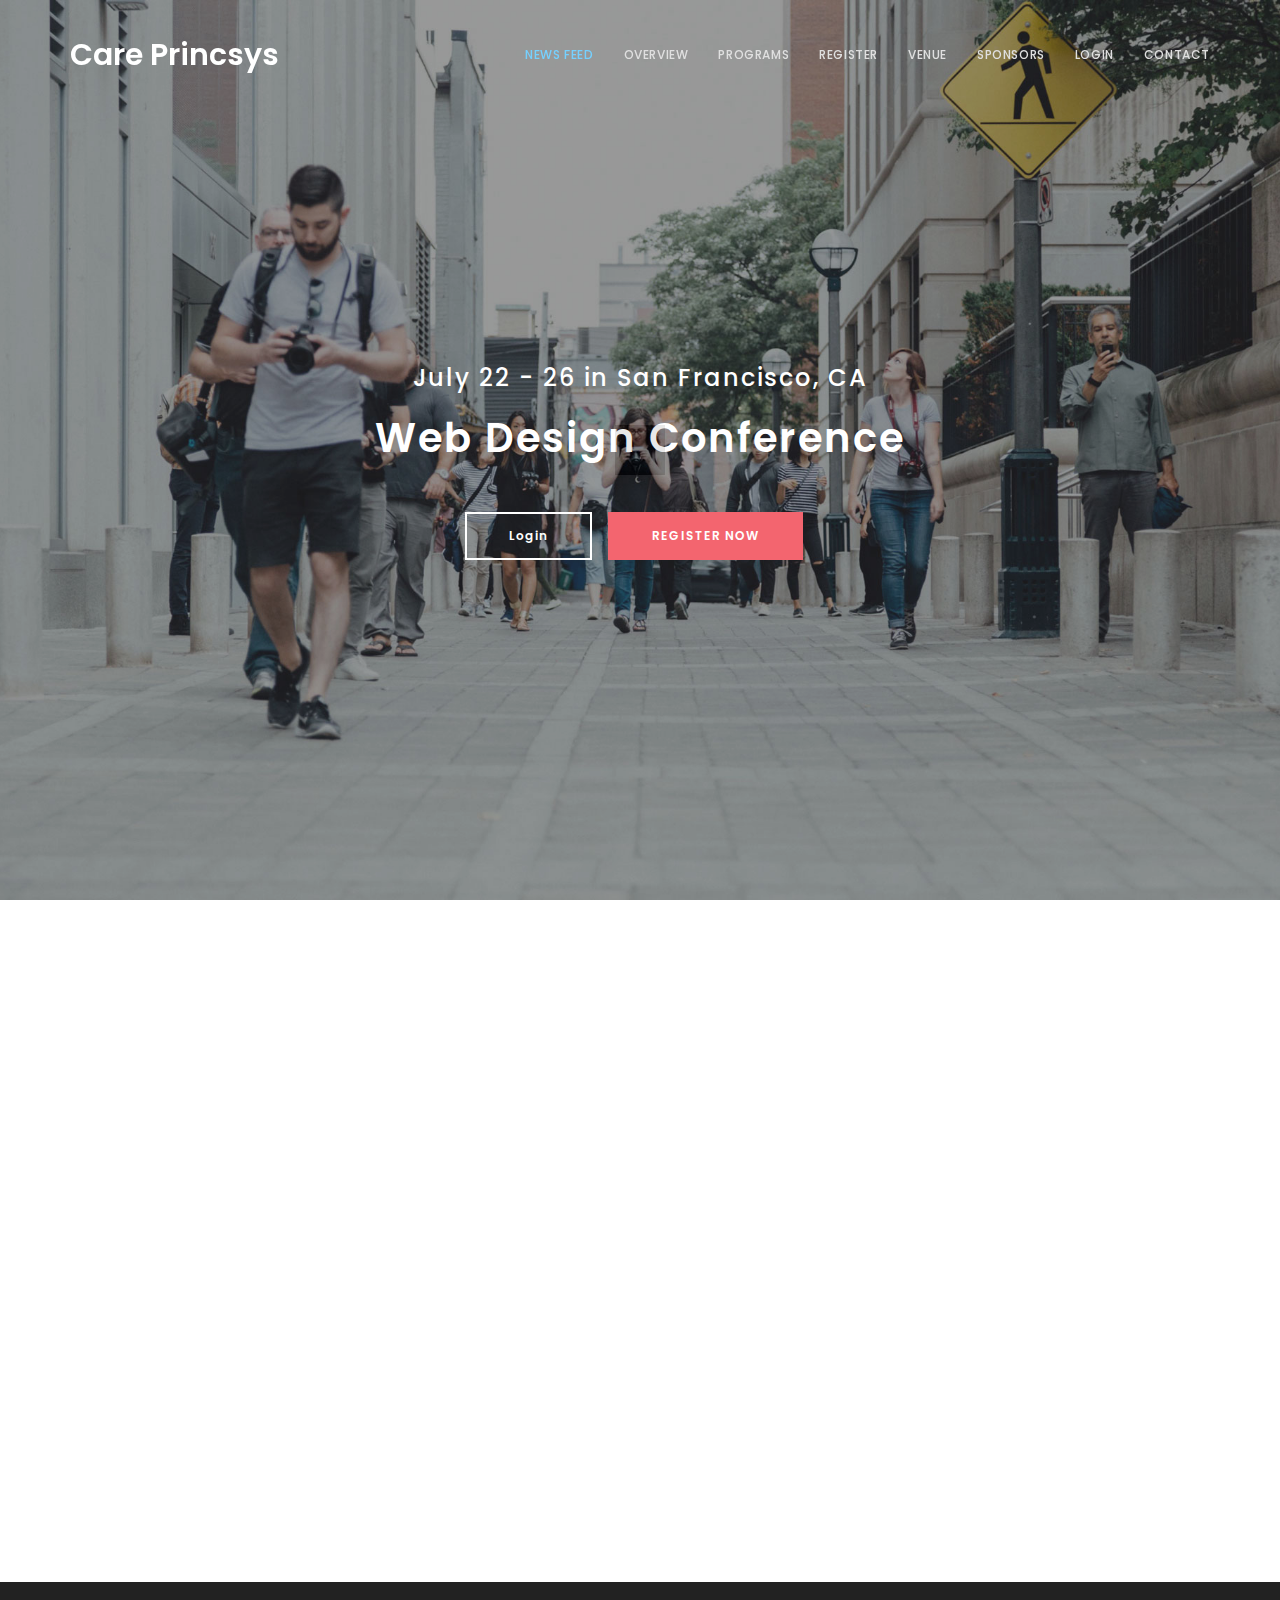
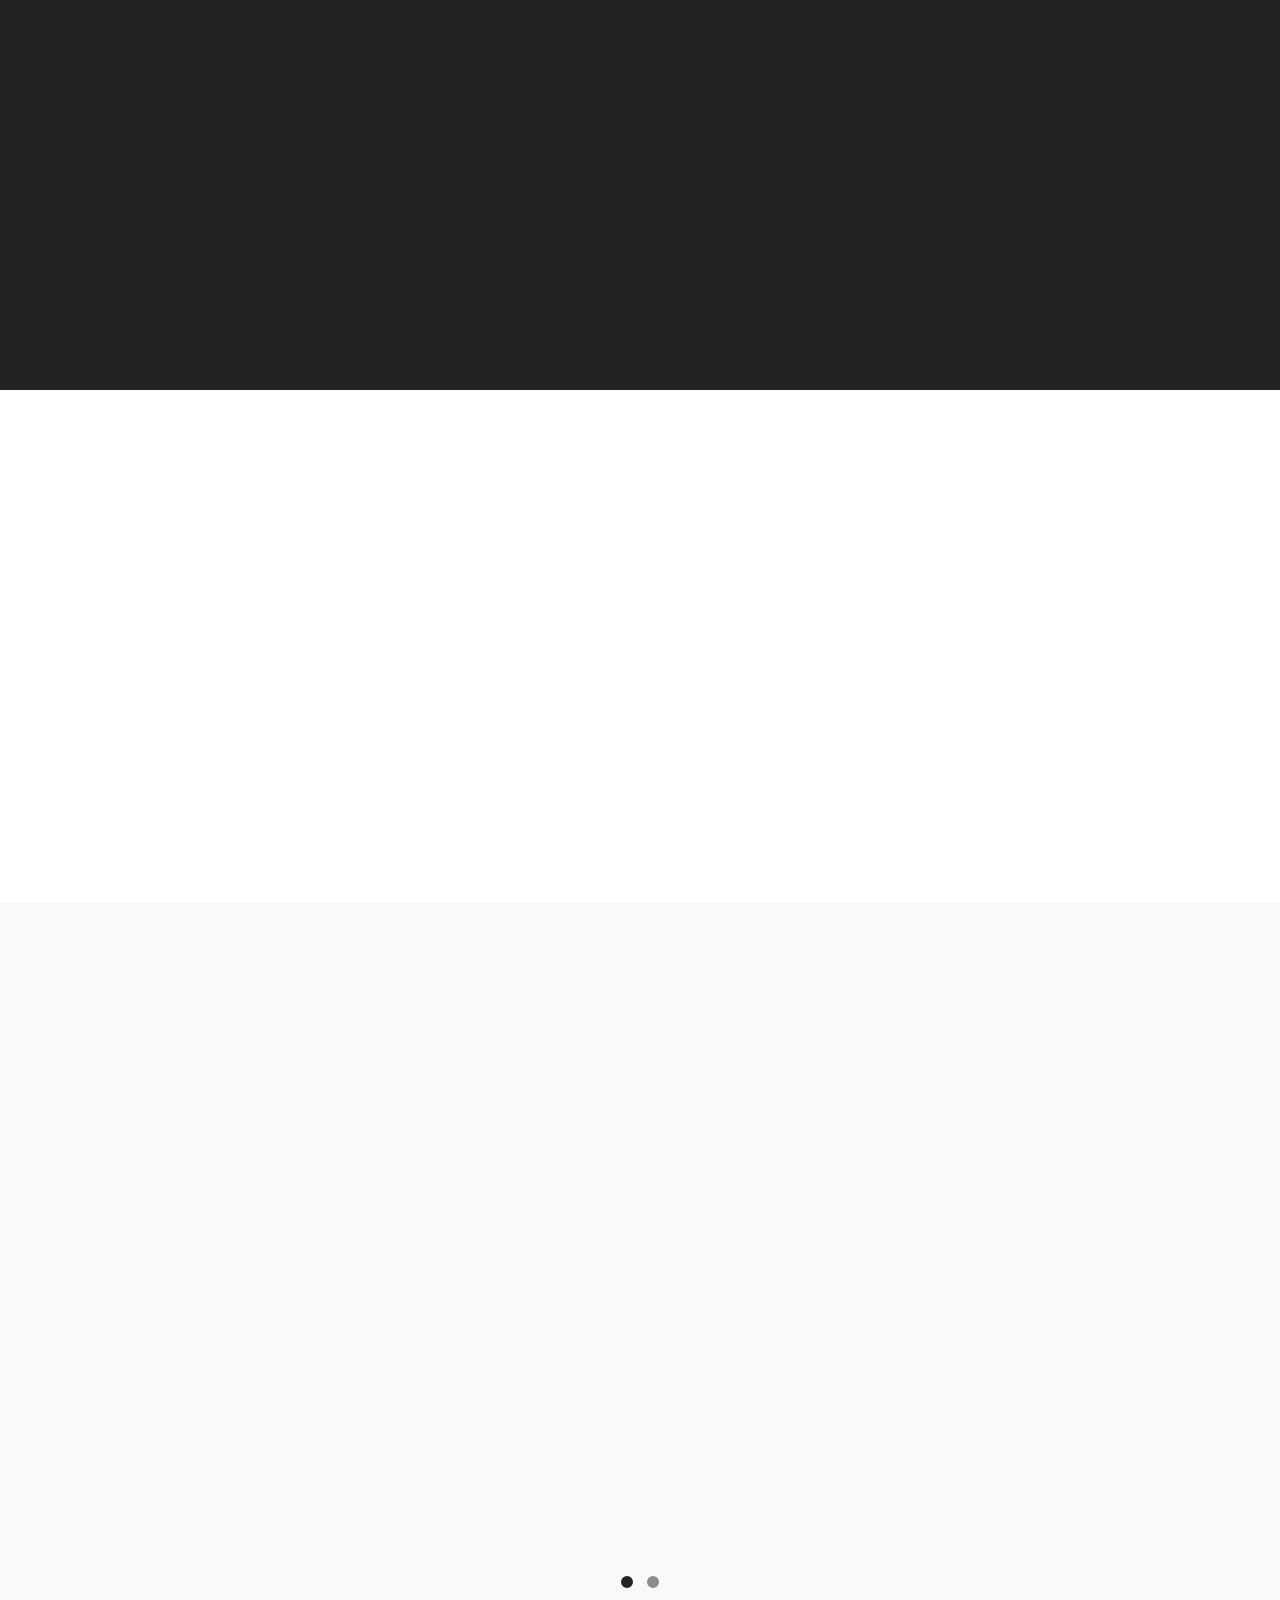
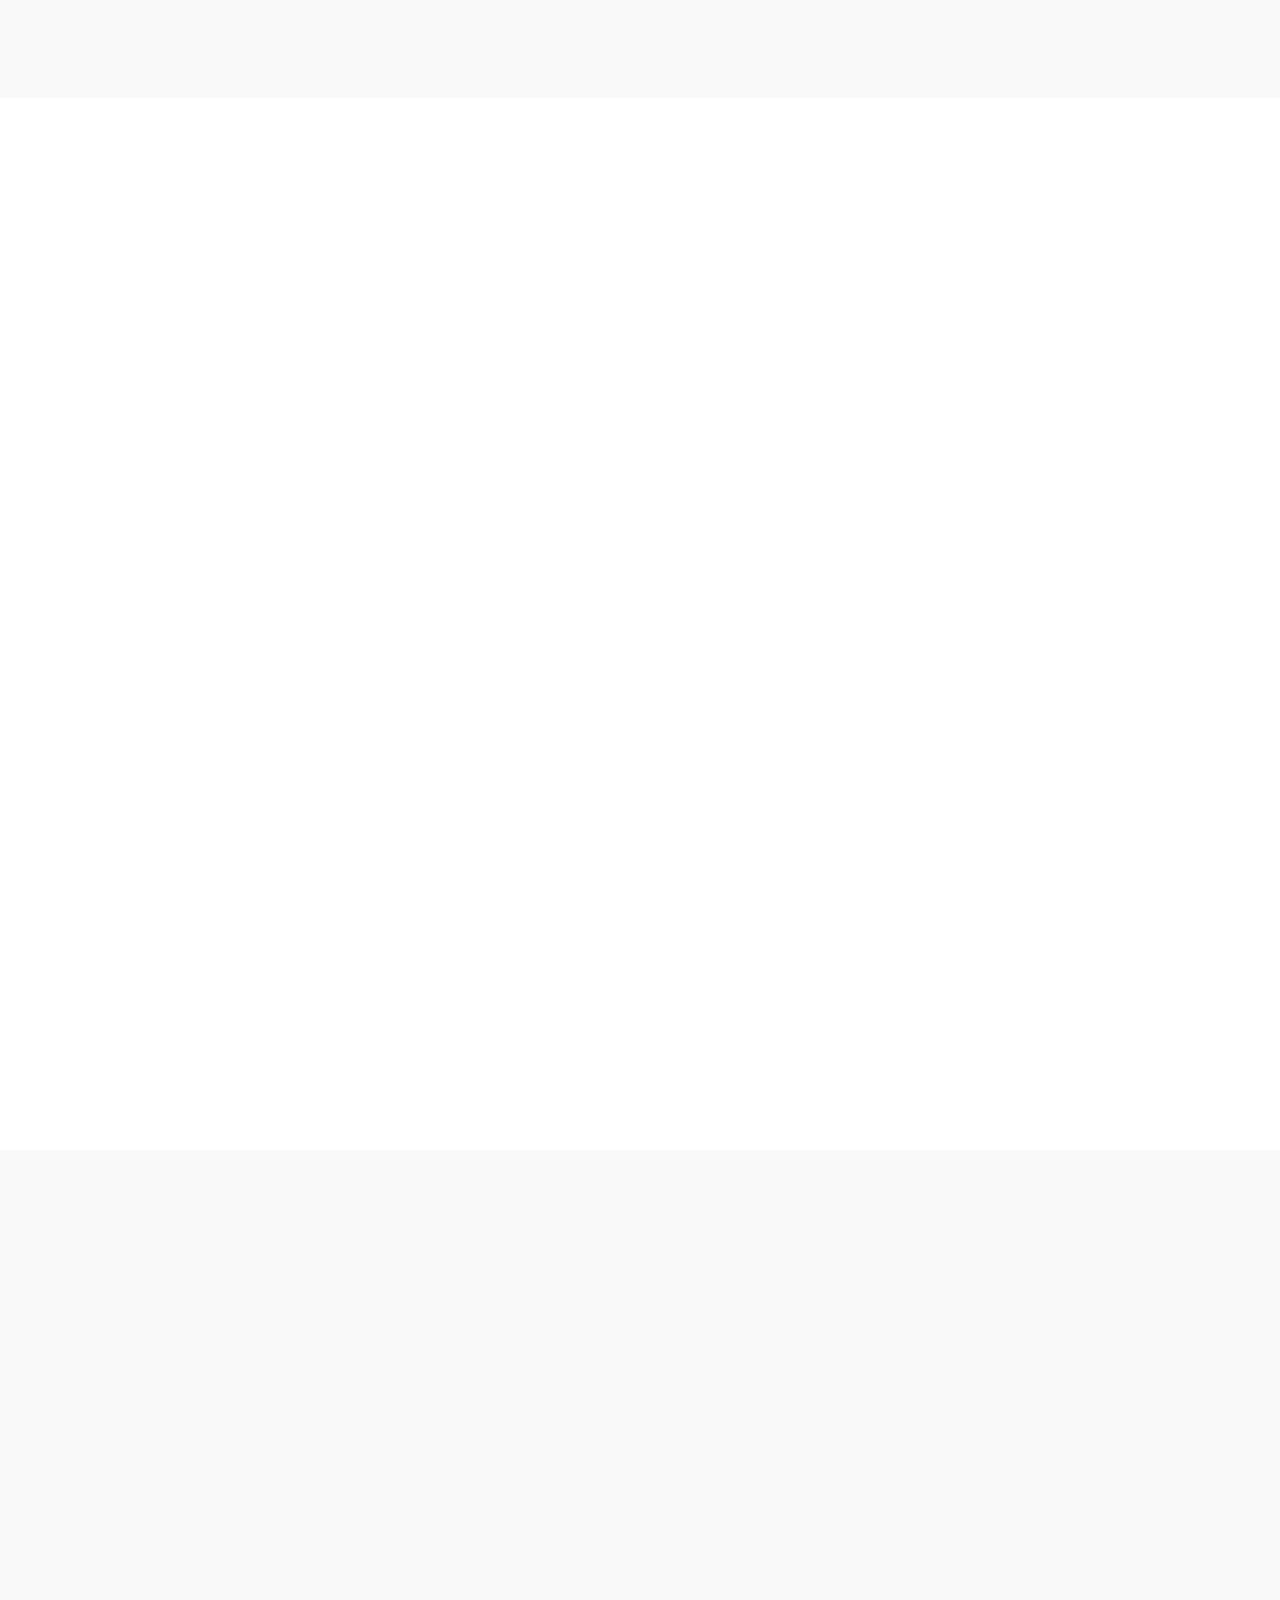
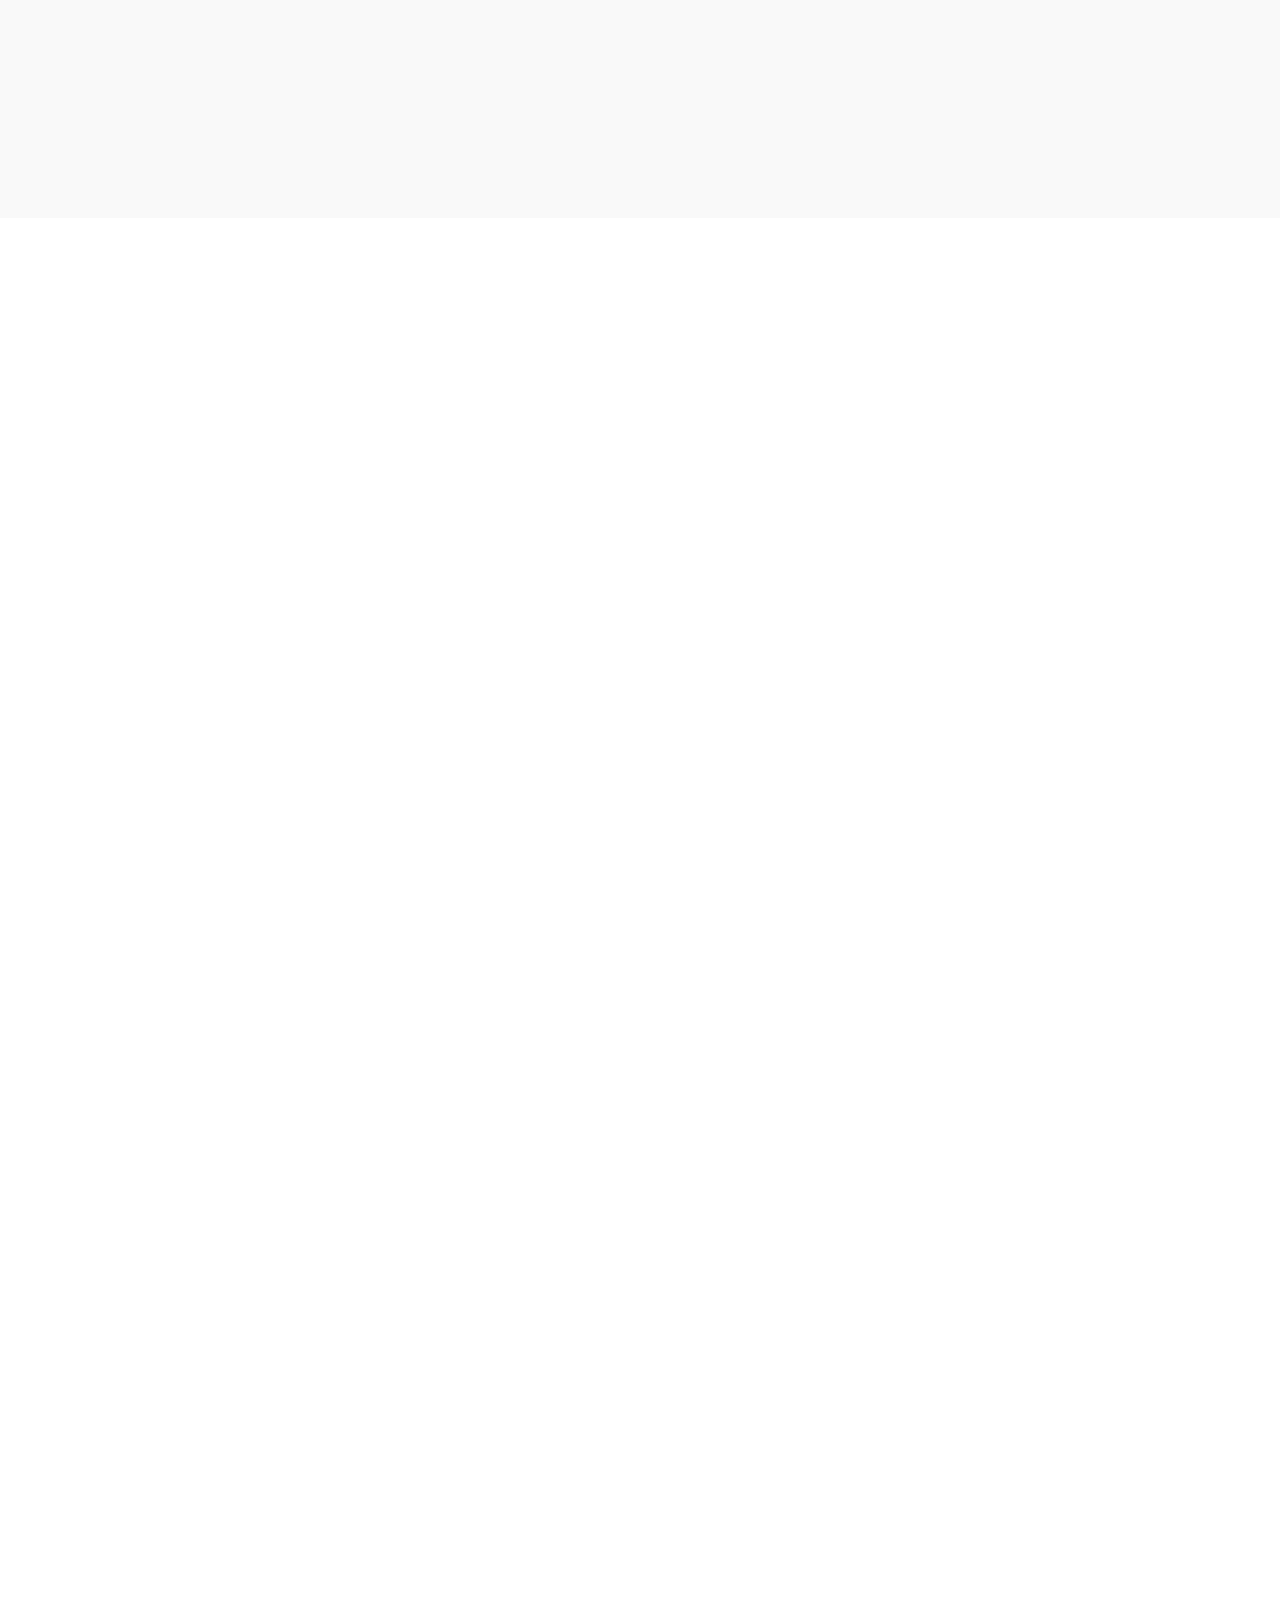
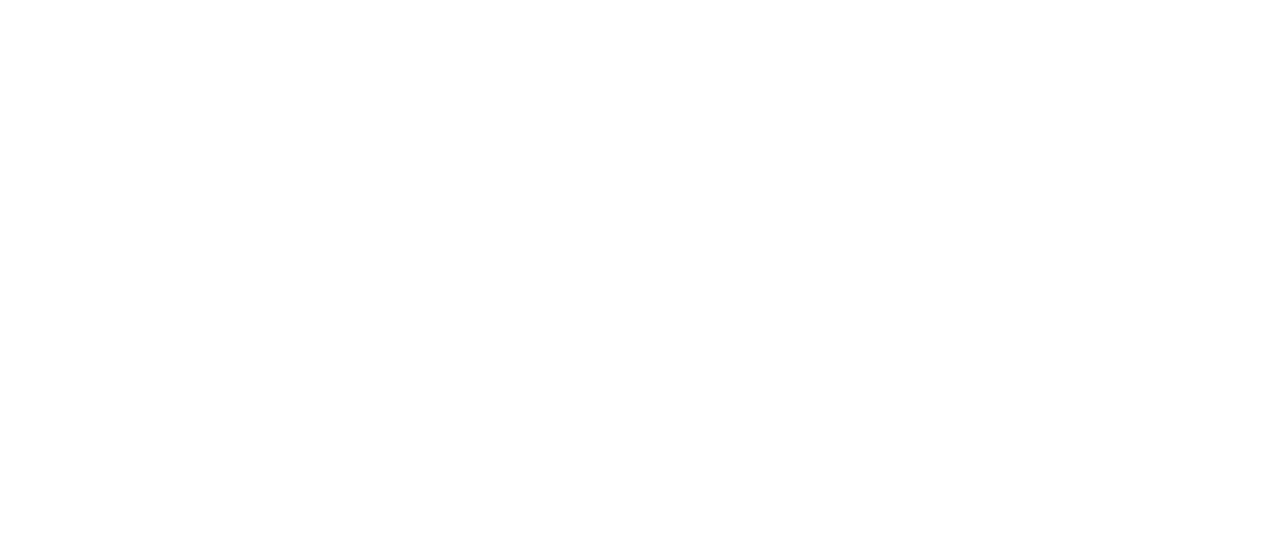
==== index.html @ 7e663666 "First Commit" ====
<!DOCTYPE html>
<html lang="en">
<head>
<title>Care Princsys </title>
<meta name="description" content="">
<meta name="author" content="">
<meta charset="UTF-8">
<meta http-equiv="X-UA-Compatible" content="IE=Edge">
<meta name="viewport" content="width=device-width, initial-scale=1, maximum-scale=1">

<link rel="stylesheet" href="css/bootstrap.min.css">
<link rel="stylesheet" href="css/animate.css">
<link rel="stylesheet" href="css/font-awesome.min.css">
<link rel="stylesheet" href="css/owl.theme.css">
<link rel="stylesheet" href="css/owl.carousel.css">

<!-- Main css -->
<link rel="stylesheet" href="css/style.css">

<!-- Google Font -->
<link href='https://fonts.googleapis.com/css?family=Poppins:400,500,600' rel='stylesheet' type='text/css'>

</head>
<body data-spy="scroll" data-offset="50" data-target=".navbar-collapse">

<!-- =========================
     PRE LOADER       
============================== -->
<div class="preloader">

	<div class="sk-rotating-plane"></div>

</div>


<!-- =========================
     NAVIGATION LINKS     
============================== -->
<div class="navbar navbar-fixed-top custom-navbar" role="navigation">
	<div class="container">

		<!-- navbar header -->
		<div class="navbar-header">
			<button class="navbar-toggle" data-toggle="collapse" data-target=".navbar-collapse">
				<span class="icon icon-bar"></span>
				<span class="icon icon-bar"></span>
				<span class="icon icon-bar"></span>
			</button>
			<a href="#" class="navbar-brand">Care Princsys</a>
		</div>

		<div class="collapse navbar-collapse">

			<ul class="nav navbar-nav navbar-right">
				<li><a href="#intro" class="smoothScroll">News Feed</a></li>
				<li><a href="#overview" class="smoothScroll">Overview</a></li>
				<li><a href="#program" class="smoothScroll">Programs</a></li>
				<li><a href="registration.html" class="smoothScroll">Register</a></li>
				<li><a href="#venue" class="smoothScroll">Venue</a></li>
				<li><a href="#sponsors" class="smoothScroll">Sponsors</a></li>
				<li><a href="login.html" class="smoothScroll">Login</a></li>
				<li><a href="#contact" class="smoothScroll">Contact</a></li>
			</ul>

		</div>

	</div>
</div>


<!-- =========================
    INTRO SECTION   
============================== -->
<section id="intro" class="parallax-section">
	<div class="container">
		<div class="row">

			<div class="col-md-12 col-sm-12">
				<h3 class="wow bounceIn" data-wow-delay="0.9s">July 22 - 26 in San Francisco, CA</h3>
				<h1 class="wow fadeInUp" data-wow-delay="1.6s">Web Design Conference</h1>
				<a href="#overview" class="btn btn-lg btn-default smoothScroll wow fadeInUp hidden-xs" data-wow-delay="2.3s">Login</a>
				<a href="registration.html" class="btn btn-lg btn-danger smoothScroll wow fadeInUp" data-wow-delay="2.3s">REGISTER NOW</a>
			</div>


		</div>
	</div>
</section>


<!-- =========================
    OVERVIEW SECTION   
============================== -->
<section id="overview" class="parallax-section">
	<div class="container">
		<div class="row">

			<div class="wow fadeInUp col-md-6 col-sm-6" data-wow-delay="0.6s">
				<h3>New Event is a fully responsive one-page template for events, conferences or workshops.</h3>
				<p>This is a Bootstrap v3.3.6 layout that is responsive and mobile friendly. You may download and modify this template for your website. Please tell your friends about templatemo.</p>
				<p>Quisque facilisis scelerisque venenatis. Nam vulputate ultricies luctus. Lorem ipsum dolor sit amet, consectetuer adipiscing elit, sed diam nonummy nibh euismod tincidunt ut laoreet.</p>
			</div>
					
			<div class="wow fadeInUp col-md-6 col-sm-6" data-wow-delay="0.9s">
				<img src="images/overview-img.jpg" class="img-responsive" alt="Overview">
			</div>

		</div>
	</div>
</section>


<!-- =========================
    DETAIL SECTION   
============================== -->
<section id="detail" class="parallax-section">
	<div class="container">
		<div class="row">

			<div class="wow fadeInLeft col-md-4 col-sm-4" data-wow-delay="0.3s">
				<i class="fa fa-group"></i>
				<h3>650 Participants</h3>
				<p>Quisque ut libero sapien. Integer tellus nisl, efficitur sed dolor at, vehicula finibus massa. Sed tincidunt metus sed eleifend suscipit.</p>
			</div>

			<div class="wow fadeInUp col-md-4 col-sm-4" data-wow-delay="0.6s">
				<i class="fa fa-clock-o"></i>
				<h3>24 Programs</h3>
				<p>Quisque ut libero sapien. Integer tellus nisl, efficitur sed dolor at, vehicula finibus massa. Sed tincidunt metus sed eleifend suscipit.</p>
			</div>

			<div class="wow fadeInRight col-md-4 col-sm-4" data-wow-delay="0.9s">
				<i class="fa fa-microphone"></i>
				<h3>11 Speakers</h3>
				<p>Quisque ut libero sapien. Integer tellus nisl, efficitur sed dolor at, vehicula finibus massa. Sed tincidunt metus sed eleifend suscipit.</p>
			</div>

		</div>
	</div>
</section>


<!-- =========================
    VIDEO SECTION   
============================== -->
<section id="video" class="parallax-section">
	<div class="container">
		<div class="row">

			<div class="wow fadeInUp col-md-6 col-sm-10" data-wow-delay="1.3s">
				<h2>Watch Video</h2>
				<h3>Quisque ut libero sapien. Integer tellus nisl, efficitur sed dolor at, vehicula finibus massa. Sed tincidunt metus sed eleifend suscipit.</h3>
				<p>Lorem ipsum dolor sit amet, consectetuer adipiscing elit, sed diam nonummy nibh euismod tincidunt ut laoreet. Dolore magna aliquam erat volutpat. Lorem ipsum dolor sit amet consectetuer diam nonummy.</p>
			</div>
			<div class="wow fadeInUp col-md-6 col-sm-10" data-wow-delay="1.6s">
				<div class="embed-responsive embed-responsive-16by9">
					<iframe class="embed-responsive-item" src="https://www.youtube.com/embed/XDPwXQjAlB0" allowfullscreen></iframe>
				</div>
			</div>

		</div>
	</div>
</section>


<!-- =========================
    SPEAKERS SECTION   
============================== -->
<section id="speakers" class="parallax-section">
	<div class="container">
		<div class="row">

			<div class="col-md-12 col-sm-12 wow bounceIn">
				<div class="section-title">
					<h2>Creative Speakers</h2>
					<p>Lorem ipsum dolor sit amet, maecenas eget vestibulum justo imperdiet.</p>
				</div>
			</div>

			<!-- Testimonial Owl Carousel section
			================================================== -->
			<div id="owl-speakers" class="owl-carousel">

				<div class="item wow fadeInUp col-md-3 col-sm-3" data-wow-delay="0.9s">
					<div class="speakers-wrapper">
						<img src="images/speakers-img1.jpg" class="img-responsive" alt="speakers">
							<div class="speakers-thumb">
								<h3>Jenny Green</h3>
								<h6>UI Designer</h6>
							</div>
					</div>
				</div>

				<div class="item wow fadeInUp col-md-3 col-sm-3" data-wow-delay="0.6s">
					<div class="speakers-wrapper">
						<img src="images/speakers-img2.jpg" class="img-responsive" alt="speakers">
							<div class="speakers-thumb">
								<h3>David Yoon</h3>
								<h6>Creative Director</h6>
							</div>
					</div>
				</div>

				<div class="item wow fadeInUp col-md-3 col-sm-3" data-wow-delay="0.9s">
					<div class="speakers-wrapper">
						<img src="images/speakers-img3.jpg" class="img-responsive" alt="speakers">
							<div class="speakers-thumb">
								<h3>Je Mary Lee</h3>
								<h6>Web Specialist</h6>
							</div>
					</div>
				</div>

				<div class="item wow fadeInUp col-md-3 col-sm-3" data-wow-delay="0.6s">
					<div class="speakers-wrapper">
						<img src="images/speakers-img4.jpg" class="img-responsive" alt="speakers">
							<div class="speakers-thumb">
								<h3>Johnathan Doe</h3>
								<h6>Frontend Dev</h6>
							</div>
					</div>
				</div>

				<div class="item wow fadeInUp col-md-3 col-sm-3" data-wow-delay="0.6s">
					<div class="speakers-wrapper">
						<img src="images/speakers-img5.jpg" class="img-responsive" alt="speakers">
							<div class="speakers-thumb">
								<h3>Elite Hamilton</h3>
								<h6>Marketing Guru</h6>
							</div>
					</div>
				</div>
				
			</div>

		</div>
	</div>
</section>


<!-- =========================
    PROGRAM SECTION   
============================== -->
<section id="program" class="parallax-section">
	<div class="container">
		<div class="row">

			<div class="wow fadeInUp col-md-12 col-sm-12" data-wow-delay="0.6s">
				<div class="section-title">
					<h2>Our Programs</h2>
					<p>Quisque ut libero sapien. Integer tellus nisl, efficitur sed dolor at, vehicula finibus massa. Sed tincidunt metus sed eleifend suscipit.</p>
				</div>
			</div>

			<div class="wow fadeInUp col-md-10 col-sm-10" data-wow-delay="0.9s">
				<!-- Nav tabs -->
				<ul class="nav nav-tabs" role="tablist">
					<li class="active"><a href="#fday" aria-controls="fday" role="tab" data-toggle="tab">FIRST DAY</a></li>
					<li><a href="#sday" aria-controls="sday" role="tab" data-toggle="tab">SECOND DAY</a></li>
					<li><a href="#tday" aria-controls="tday" role="tab" data-toggle="tab">THIRD DAY</a></li>
				</ul>
				<!-- tab panes -->
				<div class="tab-content">

					<div role="tabpanel" class="tab-pane active" id="fday">
						<!-- program speaker here -->
						<div class="col-md-2 col-sm-2">
							<img src="images/program-img1.jpg" class="img-responsive" alt="program">
						</div>
						<div class="col-md-10 col-sm-10">
							<h6>
								<span><i class="fa fa-clock-o"></i> 09.00 AM</span> 
								<span><i class="fa fa-map-marker"></i> Room 240</span>
							</h6>
							<h3>Introduction to Design</h3>
							<h4>By Jenny Green</h4>
							<p>Maecenas accumsan metus turpis, eu faucibus ligula interdum in. Mauris at tincidunt felis, vitae aliquam magna. Sed aliquam fringilla vestibulum.</p>
						</div>

						<!-- program divider -->
						<div class="program-divider col-md-12 col-sm-12"></div>

						<!-- program speaker here -->
						<div class="col-md-2 col-sm-2">
							<img src="images/program-img2.jpg" class="img-responsive" alt="program">
						</div>
						<div class="col-md-10 col-sm-10">
							<h6>
								<span><i class="fa fa-clock-o"></i> 10.00 AM</span> 
								<span><i class="fa fa-map-marker"></i> Room 360</span>
							</h6>
							<h3>Front-End Development</h3>
							<h4>By Johnathan Mark</h4>
							<p>Mauris at tincidunt felis, vitae aliquam magna. Sed aliquam fringilla vestibulum. Praesent ullamcorper mauris fermentum turpis scelerisque rutrum eget eget turpis.</p>
						</div>

						<!-- program divider -->
						<div class="program-divider col-md-12 col-sm-12"></div>

						<!-- program speaker here -->
						<div class="col-md-2 col-sm-2">
							<img src="images/program-img3.jpg" class="img-responsive" alt="program">
						</div>
						<div class="col-md-10 col-sm-10">
							<h6>
								<span><i class="fa fa-clock-o"></i> 11.00 AM</span> 
								<span><i class="fa fa-map-marker"></i> Room 450</span>
							</h6>
							<h3>Social Media Marketing</h3>
							<h4>By Johnathan Doe</h4>
							<p>Nam pulvinar, elit vitae rhoncus pretium, massa urna bibendum ex, aliquam efficitur lorem odio vitae erat. Integer rutrum viverra magna, nec ultrices risus rutrum nec.</p>
						</div>
					</div>

					<div role="tabpanel" class="tab-pane" id="sday">
						<!-- program speaker here -->
						<div class="col-md-2 col-sm-2">
							<img src="images/program-img4.jpg" class="img-responsive" alt="program">
						</div>
						<div class="col-md-10 col-sm-10">
							<h6>
								<span><i class="fa fa-clock-o"></i> 11.00 AM</span> 
								<span><i class="fa fa-map-marker"></i> Room 240</span>
							</h6>
							<h3>Backend Development</h3>
							<h4>By Matt Lee</h4>
							<p>Integer rutrum viverra magna, nec ultrices risus rutrum nec. Pellentesque interdum vel nisi nec tincidunt. Quisque facilisis scelerisque venenatis. Nam vulputate ultricies luctus.</p>
						</div>

						<!-- program divider -->
						<div class="program-divider col-md-12 col-sm-12"></div>

						<!-- program speaker here -->
						<div class="col-md-2 col-sm-2">
							<img src="images/program-img5.jpg" class="img-responsive" alt="program">
						</div>
						<div class="col-md-10 col-sm-10">
							<h6>
								<span><i class="fa fa-clock-o"></i> 01.00 PM</span> 
								<span><i class="fa fa-map-marker"></i> Room 450</span>
							</h6>
							<h3>Web Application Lite</h3>
							<h4>By David Orlando</h4>
							<p>Aliquam faucibus lobortis dolor, id pellentesque eros pretium in. Aenean in erat ut quam aliquet commodo. Vivamus aliquam pulvinar ipsum ut sollicitudin. Suspendisse quis sollicitudin mauris.</p>
						</div>

						<!-- program divider -->
						<div class="program-divider col-md-12 col-sm-12"></div>

						<!-- program speaker here -->
						<div class="col-md-2 col-sm-2">
							<img src="images/program-img6.jpg" class="img-responsive" alt="program">
						</div>
						<div class="col-md-10 col-sm-10">
							<h6>
								<span><i class="fa fa-clock-o"></i> 03.00 PM</span> 
								<span><i class="fa fa-map-marker"></i> Room 650</span>
							</h6>
							<h3>Professional UX Design</h3>
							<h4>By James Lee Mark</h4>
							<p>Lorem ipsum dolor sit amet, consectetuer adipiscing elit, sed diam nonummy nibh euismod tincidunt ut laoreet. Dolore magna aliquam erat volutpat.</p>
						</div>
					</div>

					<div role="tabpanel" class="tab-pane" id="tday">
						<!-- program speaker here -->
						<div class="col-md-2 col-sm-2">
							<img src="images/program-img7.jpg" class="img-responsive" alt="program">
						</div>
						<div class="col-md-10 col-sm-10">
							<h6>
								<span><i class="fa fa-clock-o"></i> 03.00 PM</span> 
								<span><i class="fa fa-map-marker"></i> Room 750</span>
							</h6>
							<h3>Online Shopping Business</h3>
							<h4>By Michael Walker</h4>
							<p>Aliquam faucibus lobortis dolor, id pellentesque eros pretium in. Aenean in erat ut quam aliquet commodo. Vivamus aliquam pulvinar ipsum ut sollicitudin. Suspendisse quis sollicitudin mauris.</p>
						</div>

						<!-- program divider -->
						<div class="program-divider col-md-12 col-sm-12"></div>

						<!-- program speaker here -->
						<div class="col-md-2 col-sm-2">
							<img src="images/program-img8.jpg" class="img-responsive" alt="program">
						</div>
						<div class="col-md-10 col-sm-10">
							<h6>
								<span><i class="fa fa-clock-o"></i> 05.00 PM</span> 
								<span><i class="fa fa-map-marker"></i> Room 850</span>
							</h6>
							<h3>Introduction to Mobile App</h3>
							<h4>By Cherry Stella</h4>
							<p>Nunc eu nibh vel augue mollis tincidunt id efficitur tortor. Sed pulvinar est sit amet tellus iaculis hendrerit. Mauris justo erat, rhoncus in arcu at, scelerisque tempor erat.</p>
						</div>

						<!-- program divider -->
						<div class="program-divider col-md-12 col-sm-12"></div>

						<!-- program speaker here -->
						<div class="col-md-2 col-sm-2">
							<img src="images/program-img9.jpg" class="img-responsive" alt="program">
						</div>
						<div class="col-md-10 col-sm-10">
							<h6>
								<span><i class="fa fa-clock-o"></i> 07.00 PM</span> 
								<span><i class="fa fa-map-marker"></i> Room 750</span>
							</h6>
							<h3>Bootstrap UI Design</h3>
							<h4>By John David</h4>
							<p>Lorem ipsum dolor sit amet, consectetuer adipiscing elit, sed diam nonummy nibh euismod tincidunt ut laoreet. Dolore magna aliquam erat volutpat.</p>
						</div>
					</div>

				</div>

		</div>
	</div>
</section>



<!-- =========================
    FAQ SECTION   
============================== -->
<section id="faq" class="parallax-section">
	<div class="container">
		<div class="row">

			<!-- Section title
			================================================== -->
			<div class="wow bounceIn col-md-offset-2 col-md-8 col-sm-offset-1 col-sm-10 text-center">
				<div class="section-title">
					<h2>Do you have Questions?</h2>
					<p>Lorem ipsum dolor sit amet, maecenas eget vestibulum justo imperdiet.</p>
				</div>
			</div>

			<div class="wow fadeInUp col-md-offset-1 col-md-10 col-sm-offset-1 col-sm-10" data-wow-delay="0.9s">
				<div class="panel-group" id="accordion" role="tablist" aria-multiselectable="true">

  					<div class="panel panel-default">
   						<div class="panel-heading" role="tab" id="headingOne">
      						<h4 class="panel-title">
        						<a class="collapsed" data-toggle="collapse" data-parent="#accordion" href="#collapseOne" aria-expanded="false" aria-controls="collapseOne">
          							 What is Responsive Design?
        						</a>
      						</h4>
    					</div>
   						<div id="collapseOne" class="panel-collapse collapse in" role="tabpanel" aria-labelledby="headingOne">
      						<div class="panel-body">
        						<p>Lorem ipsum dolor sit amet, maecenas eget vestibulum justo imperdiet, wisi risus purus augue vulputate voluptate neque, curabitur dolor libero sodales vitae elit massa. Lorem ipsum dolor sit amet, maecenas eget vestibulum justo imperdiet.</p>
								<p>Nunc eu nibh vel augue mollis tincidunt id efficitur tortor. Sed pulvinar est sit amet tellus iaculis hendrerit. Mauris justo erat, rhoncus in arcu at, scelerisque tempor erat.</p>
      						</div>
   						 </div>
 					</div>

    				<div class="panel panel-default">
   						<div class="panel-heading" role="tab" id="headingTwo">
      						<h4 class="panel-title">
        						<a class="collapsed" data-toggle="collapse" data-parent="#accordion" href="#collapseTwo" aria-expanded="false" aria-controls="collapseTwo">
          							What are latest UX Developments?
        						</a>
      						</h4>
    					</div>
   						<div id="collapseTwo" class="panel-collapse collapse" role="tabpanel" aria-labelledby="headingTwo">
      						<div class="panel-body">
                            	<p>Nunc eu nibh vel augue mollis tincidunt id efficitur tortor. Sed pulvinar est sit amet tellus iaculis hendrerit. Mauris justo erat, rhoncus in arcu at, scelerisque tempor erat.</p>
        						<p>Lorem ipsum dolor sit amet, maecenas eget vestibulum justo imperdiet, wisi risus purus augue vulputate voluptate neque, curabitur dolor libero sodales vitae elit massa. Lorem ipsum dolor sit amet, maecenas eget vestibulum justo imperdiet.</p>
      						</div>
   						 </div>
 					</div>

 					<div class="panel panel-default">
   						<div class="panel-heading" role="tab" id="headingThree">
      						<h4 class="panel-title">
        						<a class="collapsed" data-toggle="collapse" data-parent="#accordion" href="#collapseThree" aria-expanded="false" aria-controls="collapseThree">
          							What things about Social Media will be discussed?
        						</a>
      						</h4>
    					</div>
   						<div id="collapseThree" class="panel-collapse collapse" role="tabpanel" aria-labelledby="headingThree">
      						<div class="panel-body">
                            	<p>Aenean vulputate finibus justo et feugiat. Ut turpis lacus, dapibus quis justo id, porttitor tempor justo. Quisque ut libero sapien. Integer tellus nisl, efficitur sed dolor at, vehicula finibus massa.</p>
        						<p>Lorem ipsum dolor sit amet, maecenas eget vestibulum justo imperdiet, wisi risus purus augue vulputate voluptate neque, curabitur dolor libero sodales vitae elit massa. Lorem ipsum dolor sit amet, maecenas eget vestibulum justo imperdiet.</p>
      						</div>
   						 </div>
 					 </div>

 				 </div>
			</div>

		</div>
	</div>
</section>


<!-- =========================
    VENUE SECTION   
============================== -->
<section id="venue" class="parallax-section">
	<div class="container">
		<div class="row">

			<div class="wow fadeInLeft col-md-offset-1 col-md-5 col-sm-8" data-wow-delay="0.9s">
				<h2>Venue</h2>
				<p>Lorem ipsum dolor sit amet, consectetuer adipiscing elit, sed diam nonummy nibh euismod tincidunt ut laoreet. Dolore magna aliquam erat volutpat.</p>
				<h4>New Event</h4>
  				<h4>120 Market Street, Suite 110</h4>
  				<h4>San Francisco, CA 10110</h4>
				<h4>Tel: 010-020-0120</h4>		
			</div>

		</div>
	</div>
</section>


<!-- =========================
    SPONSORS SECTION   
============================== -->
<section id="sponsors" class="parallax-section">
	<div class="container">
		<div class="row">

			<div class="wow bounceIn col-md-12 col-sm-12">
				<div class="section-title">
					<h2>Our Sponsors</h2>
					<p>Lorem ipsum dolor sit amet, maecenas eget vestibulum justo imperdiet.</p>
				</div>
			</div>

			<div class="wow fadeInUp col-md-3 col-sm-6 col-xs-6" data-wow-delay="0.3s">
				<img src="images/sponsor-img1.jpg" class="img-responsive" alt="sponsors">	
			</div>

			<div class="wow fadeInUp col-md-3 col-sm-6 col-xs-6" data-wow-delay="0.6s">
				<img src="images/sponsor-img2.jpg" class="img-responsive" alt="sponsors">	
			</div>

			<div class="wow fadeInUp col-md-3 col-sm-6 col-xs-6" data-wow-delay="0.9s">
				<img src="images/sponsor-img3.jpg" class="img-responsive" alt="sponsors">	
			</div>

			<div class="wow fadeInUp col-md-3 col-sm-6 col-xs-6" data-wow-delay="1s">
				<img src="images/sponsor-img4.jpg" class="img-responsive" alt="sponsors">	
			</div>

		</div>
	</div>
</section>


<!-- =========================
    CONTACT SECTION   
============================== -->
<section id="contact" class="parallax-section">
	<div class="container">
		<div class="row">

			<div class="wow fadeInUp col-md-offset-1 col-md-5 col-sm-6" data-wow-delay="0.6s">
				<div class="contact_des">
					<h3>New Event</h3>
					<p>Proin sodales convallis urna eu condimentum. Morbi tincidunt augue eros, vitae pretium mi condimentum eget. Suspendisse eu turpis sed elit pretium congue.</p>
					<p>Mauris at tincidunt felis, vitae aliquam magna. Sed aliquam fringilla vestibulum. Praesent ullamcorper mauris fermentum turpis scelerisque rutrum eget eget turpis.</p>
					<p>Lorem ipsum dolor sit amet, consectetuer adipiscing elit, sed diam nonummy nibh euismod tincidunt ut laoreet. Dolore magna aliquam erat volutpat. Lorem ipsum dolor.</p>
					<a href="#" class="btn btn-danger">DOWNLOAD NOW</a>
				</div>
			</div>

			<div class="wow fadeInUp col-md-5 col-sm-6" data-wow-delay="0.9s">
				<div class="contact_detail">
					<div class="section-title">
						<h2>Keep in touch</h2>
					</div>
					<form action="#" method="post">
						<input name="name" type="text" class="form-control" id="name" placeholder="Name">
					  	<input name="email" type="email" class="form-control" id="email" placeholder="Email">
					  	<textarea name="message" rows="5" class="form-control" id="message" placeholder="Message"></textarea>
						<div class="col-md-6 col-sm-10">
							<input name="submit" type="submit" class="form-control" id="submit" value="SEND">
						</div>
					</form>
				</div>
			</div>

		</div>
	</div>
</section>


<!-- =========================
    FOOTER SECTION   
============================== -->
<footer>
	<div class="container">
		<div class="row">

			<div class="col-md-12 col-sm-12">
				<p class="wow fadeInUp" data-wow-delay="0.6s">Copyright &copy; 2016 Your Company 
                    
                    | Design: <a rel="nofollow" href="http://www.templatemo.com/page/1" target="_parent">Templatemo</a></p>

				<ul class="social-icon">
					<li><a href="#" class="fa fa-facebook wow fadeInUp" data-wow-delay="1s"></a></li>
					<li><a href="#" class="fa fa-twitter wow fadeInUp" data-wow-delay="1.3s"></a></li>
					<li><a href="#" class="fa fa-dribbble wow fadeInUp" data-wow-delay="1.6s"></a></li>
					<li><a href="#" class="fa fa-behance wow fadeInUp" data-wow-delay="1.9s"></a></li>
					<li><a href="#" class="fa fa-google-plus wow fadeInUp" data-wow-delay="2s"></a></li>
				</ul>

			</div>
			
		</div>
	</div>
</footer>


<!-- Back top -->
<a href="#back-top" class="go-top"><i class="fa fa-angle-up"></i></a>


<!-- =========================
     SCRIPTS   
============================== -->
<script src="js/jquery.js"></script>
<script src="js/bootstrap.min.js"></script>
<script src="js/jquery.parallax.js"></script>
<script src="js/owl.carousel.min.js"></script>
<script src="js/smoothscroll.js"></script>
<script src="js/wow.min.js"></script>
<script src="js/custom.js"></script>

</body>
</html>
---- css/style.css ----
/*

New Event

http://www.templatemo.com/tm-486-new-event

*/

body {
		background: #ffffff;
    font-family: 'Poppins', sans-serif;
    font-style: normal;
		font-weight: 400;
}


/*---------------------------------------
    Typorgraphy              
-----------------------------------------*/
h1,h2,h3,h4,h5,h6 {
  font-weight: 600;
}

h3,h5 {
  font-weight: 500;
}

h1 {
    font-size: 40px;
    letter-spacing: 2px;
}

h2 {
  font-size: 30px;
  text-transform: uppercase;
}

h3 {
  line-height: 36px;
}

h5 {
    letter-spacing: 1px;
    padding-top: 10px;
}

p {
    color: #707070;
    font-size: 14px;
    line-height: 24px;
}

a {
  text-decoration: none !important;
  outline: none;
}


/*---------------------------------------
    General               
-----------------------------------------*/
.section-title {
  margin-bottom: 32px;
}

#overview,
#register {
  padding-top: 14rem;
  padding-bottom: 14rem;
}

#detail, #video,
#speakers, 
#program,
#sponsors, 
#contact, footer {
    padding-top: 10rem;
    padding-bottom: 10rem;
}

#detail,
#speakers, #sponsors,
footer {
  text-align: center;
}

#overview h3,
#detail h3, #video h3,
#register h3,
#venue h3,
#contact h3 {
    padding-bottom: 12px;
}

#intro .btn,
#contact .btn {
    background: transparent;
    border: 2px solid #ffffff;
    border-radius: 0px;
    color: #ffffff;
    font-weight: 600;
    letter-spacing: 1px;
    font-size: 12px;
    padding: 14px 42px;
    margin-top: 42px;
    margin-right: 12px;
    -webkit-transition: all 0.4s ease-in-out;
    transition: all 0.4s ease-in-out;
}

#intro .btn-danger,
#contact .btn-danger {
    background: #f2545f;
    border-color: transparent;
}

#contact .btn {
  border-radius: 100px;
}

#intro .btn-danger:hover {
  background: transparent;
  border-color: #ffffff;
  color: #ffffff;
}

#contact .btn-danger:hover {
  background: #222;
}

#intro .btn-default:hover {
    background: #ffffff;
    color: #333333;
    border-color: transparent;
}

.parallax-section {
  background-attachment: fixed !important;
  background-size: cover !important;
}



/*---------------------------------------
    Preloader section              
-----------------------------------------*/
.preloader {
  position: fixed;
  top: 0;
  left: 0;
  width: 100%;
  height: 100%;
  z-index: 99999;
  display: flex;
  flex-flow: row nowrap;
  justify-content: center;
  align-items: center;
  background: none repeat scroll 0 0 #ffffff;
}

.sk-rotating-plane {
  width: 50px;
  height: 50px;
  background-color: #222;
  -webkit-animation: sk-rotatePlane 1.2s infinite ease-in-out;
          animation: sk-rotatePlane 1.2s infinite ease-in-out; }

@-webkit-keyframes sk-rotatePlane {
  0% {
    -webkit-transform: perspective(120px) rotateX(0deg) rotateY(0deg);
            transform: perspective(120px) rotateX(0deg) rotateY(0deg); }
  50% {
    -webkit-transform: perspective(120px) rotateX(-180.1deg) rotateY(0deg);
            transform: perspective(120px) rotateX(-180.1deg) rotateY(0deg); }
  100% {
    -webkit-transform: perspective(120px) rotateX(-180deg) rotateY(-179.9deg);
            transform: perspective(120px) rotateX(-180deg) rotateY(-179.9deg); } }

@keyframes sk-rotatePlane {
  0% {
    -webkit-transform: perspective(120px) rotateX(0deg) rotateY(0deg);
            transform: perspective(120px) rotateX(0deg) rotateY(0deg); }
  50% {
    -webkit-transform: perspective(120px) rotateX(-180.1deg) rotateY(0deg);
            transform: perspective(120px) rotateX(-180.1deg) rotateY(0deg); }
  100% {
    -webkit-transform: perspective(120px) rotateX(-180deg) rotateY(-179.9deg);
            transform: perspective(120px) rotateX(-180deg) rotateY(-179.9deg); } }



/*---------------------------------------
    Navigation Links section              
-----------------------------------------*/
.custom-navbar {
    margin-bottom: 0;
    background-color: #101010;
}

.custom-navbar .navbar-brand {
    color: #ffffff;
    font-weight: 600;
    font-size: 3rem;
    line-height: 40px;
}

.custom-navbar .nav li a {
    color: #ddd;
    font-size: 12px;
    font-weight: 500;
    letter-spacing: 0.6px;
    text-transform: uppercase;
    line-height: 40px;
    transition: all 0.4s ease-in-out;
}

.custom-navbar .nav li a:hover {
    background: transparent;
    color: #66ccff;
}

.custom-navbar .navbar-nav > li > a:hover,
.custom-navbar .navbar-nav > li > a:focus {
  background-color: transparent;
}

.custom-navbar .nav li.active > a {
    background-color: transparent;
    color: #66ccff;
}

.custom-navbar .navbar-toggle {
    border: none;
    padding-top: 10px;
}

.custom-navbar .navbar-toggle {
    background-color: transparent;
}

.custom-navbar .navbar-toggle .icon-bar {
    background: #ffffff;
    border-color: transparent;
}

@media(min-width:768px) {
    .custom-navbar {
        padding: 20px 0;
        border-bottom: 0;
        background: 0 0; 
    }
    .custom-navbar.top-nav-collapse {
        background: #101010;
        padding: 0;
    }

}



/*---------------------------------------
    Intro section              
-----------------------------------------*/
#intro {
    background: url('../images/intro-bg.jpg') 50% 0 repeat-y fixed;
    -webkit-background-size: cover;
    background-size: cover;
    background-position: center center;
    color: #ffffff;
    display: -webkit-box;
    display: -webkit-flex;
     display: -ms-flexbox;
    display: flex;
    -webkit-box-align: center;
     -webkit-align-items: center;
      -ms-flex-align: center;
          align-items: center;
    height: 100vh;
    text-align: center;
}

#intro h3 {
  letter-spacing: 2px;
}



/*---------------------------------------
   Overview  section              
-----------------------------------------*/
#overview img {
  position: relative;
  padding-bottom: 32px;
}



/*---------------------------------------
    Detail section              
-----------------------------------------*/
#detail {
    background: #222;
    color: #ffffff;
}

#detail .fa {
  color: #f2545f;
  font-size: 48px;
}



/*---------------------------------------
    Video section              
-----------------------------------------*/
#video iframe {
  border: none;
}



/*---------------------------------------
   Speakers section              
-----------------------------------------*/
#speakers {
    background: #f9f9f9;
}

#speakers h3 {
    font-size: 18px;
    margin-bottom: 0px;
}

#speakers h6 {
  color: #666;
  margin-top: 4px;
}

#speakers img {
  width: 100%;
  max-width: 100%;
  height: auto;
}

#speakers .col-md-3 {
    display: block;
    width: 100%;
    padding-top: 30px;
    padding-bottom: 20px;
    margin-bottom: 22px;
}

#speakers .speakers-wrapper {
    background: #ffffff;
    padding-bottom: 22px;
}



/*---------------------------------------
   Program section              
-----------------------------------------*/
#program h4 {
    color: #808080;
    font-size: 12px;
}

#program h3 {
  margin-top: 16px;
}

#program .program-divider {
    border: 1px solid #f9f9f9;
    margin-top: 32px;
    margin-bottom: 42px;
}

#program span {
    padding-right: 12px;
}

#program img {
  border-radius: 50%;
}

.nav-tabs {
  margin-bottom: 20px;
}
.nav-tabs > li {
  float: left;
  margin-bottom: -1px;
}
.nav-tabs > li > a {
  color: #000000;
  font-weight: 600;
  margin-right: 2px;
  line-height: 1.42857143;
  border: none;
  border-radius: 0px;
}
.nav-tabs > li > a:hover {
  background-color: transparent;
}
.nav-tabs > li.active > a,
.nav-tabs > li.active > a:hover,
.nav-tabs > li.active > a:focus {
  color: #f2545f;
  cursor: default;
  background-color: transparent;
  border: 1px solid transparent;
  border-bottom-color: #999;
}
.tab-content {
  padding-top: 20px;
}



/*---------------------------------------
    Regsiter section              
-----------------------------------------*/
#register {
    background: url('../images/register-bg.jpg') 50% 0 no-repeat fixed;
    -webkit-background-size: cover;
    background-size: cover;
    background-position: center center;
    color: #ffffff;
}

#register .form-control ,select{
  background: transparent;
  border: 2px solid #ffffff;
  border-radius: 0px;
  color: green;
  margin-bottom: 16px;
}

#register input {
  height: 45px;
}

#register input[type="submit"] {
  background: #f2545f;
  border-radius: 100px;
  border: none;
  color: #ffffff;
  letter-spacing: 2px;
  height: 50px;
  margin-top: 12px;
  transition: all 0.4s ease-in-out;
}

#register input[type="submit"]:hover {
  background: #ffffff;
  color: #222;
}



/*---------------------------------------
   Faq section              
-----------------------------------------*/
#faq {
  background: #f9f9f9;
  padding-top: 8rem;
  padding-bottom: 8rem;
}

#faq .panel-group {
  margin-top: 32px;
}

#faq .panel-group .panel {
  margin-bottom: 8px;
}

#faq .panel-default {
  border: none;
}

#faq .panel-default>.panel-heading {
  background: #f0f0f0;
  color: #505050;
}

#faq .panel-heading {
  border: none;
  padding-top: 8px;
  padding-bottom: 6px;
}

#faq .panel-default>.panel-heading+.panel-collapse>.panel-body {
  border-top: none;
  padding-top: 22px;
  padding-left: 32px;
  padding-bottom: 22px;
}

#faq .panel-heading .panel-title a[data-toggle="collapse"] {
  font-size: 18px;
  font-weight: 500;
  position: relative;
  display: block;
  width: 100%;
  height: 100%;
  padding: 10px 15px;
}

#faq .panel-heading .panel-title a[data-toggle="collapse"]::after {
  content: "-";
  display: block;
  position: absolute;
  line-height: 1;
  right: 1em;
  top: 50%;
  transform: translateY(-50%);
}

#faq .panel-heading .panel-title a[data-toggle="collapse"].collapsed::after {
  content: "+";
}



/*---------------------------------------
   Venue section              
-----------------------------------------*/
#venue {
    background: url('../images/venue-bg.jpg') 50% 0 repeat-y fixed;
    background-size: cover;
    background-position: center center;
    padding-top: 7rem;
    padding-bottom: 7rem;
}

#venue p {
  padding-top: 12px;
  padding-bottom: 18px;
}



/*---------------------------------------
   Sponsors section              
-----------------------------------------*/
#sponsors img {
  margin-top: 18px;
}



/*---------------------------------------
   Contact section              
-----------------------------------------*/
#contact {
    background: url('../images/contact-bg.jpg') 50% 0 repeat-y fixed;
    background-size: cover;
    background-position: center center;
}

#contact .contact_des {
  padding-top: 3rem;
  padding-right: 2rem;
}

#contact .contact_detail {
  background: #ffffff;
  padding: 5rem 5rem 12rem 5rem;
}

#contact .form-control {
  background: transparent;
  border: none;
  border-bottom: 1px solid #f0f0f0;
  border-radius: 0px;
  box-shadow: none;
  margin-bottom: 16px;
  transition: all 0.4s ease-in-out;
}

#contact .form-control:focus {
  border-bottom-color: #999;
}

#contact input {
  height: 45px;
}

#contact input[type="submit"] {
  background: #222;
  border-radius: 100px;
  border: none;
  color: #ffffff;
  letter-spacing: 2px;
  height: 50px;
  margin-top: 12px;
  transition: all 0.4s ease-in-out;
}

#contact input[type="submit"]:hover {
  background: #f2545f;
}



/*---------------------------------------
   Footer section              
-----------------------------------------*/
footer {
  background-attachment: fixed;
}



/* Back top */
.go-top {
  background-color: #222;
  bottom: 2em;
  right: 2em;
  color: #ffffff;
  font-size: 32px;
  display: none;
  position: fixed;
  text-decoration: none;
  width: 60px;
  height: 60px;
  line-height: 60px;
  text-align: center;
  transition: all 0.4s ease-in-out;
}

.go-top:hover {
    background: #f2545f;
    color: #ffffff;
}


/*---------------------------------------
   Social icon             
-----------------------------------------*/
.social-icon {
    position: relative;
    padding: 0;
    margin: 0;
}

.social-icon li {
    display: inline-block;
    list-style: none;
}

.social-icon li a {
    color: #666;
    border-radius: 100px;
    font-size: 16px;
    text-decoration: none;
    transition: all 0.4s ease-in-out;
    width: 50px;
    height: 50px;
    line-height: 50px;
    text-align: center;
    vertical-align: middle;
}

.social-icon li a:hover {
    background: #f2545f;
    color: #ffffff;
}



/*---------------------------------------
   Responsive styles            
-----------------------------------------*/
@media (max-width: 980px) {

  p {font-size: 13px;}

  .custom-navbar .navbar-brand {
    font-size: 2rem;
  }

  .custom-navbar .nav li a {
    font-size: 11px;
	line-height: 20px;
  }

  #intro { height: 65vh; }

  #video iframe {
    margin-top: 42px;
  }

  #contact .contact_detail {
  background: #ffffff;
  padding: 10rem 3rem 10rem 5rem;
}

}

@media (max-width: 768px) {

  .custom-navbar .navbar-brand {
    line-height: 20px;
  }

  #overview img,
  #detail .col-md-4,
  #register form {
    padding-top: 32px;
  }

  .nav-tabs > li > a {
    font-size: 13px;
  }

  #program img {
    padding-bottom: 32px;
  }

  #sponsors img {
    padding-top: 22px;
  }

  #contact .contact_detail {
    margin-top: 82px;
  }

}

@media (max-width: 760px) {

  #intro {
    height: 100vh;
  }

}
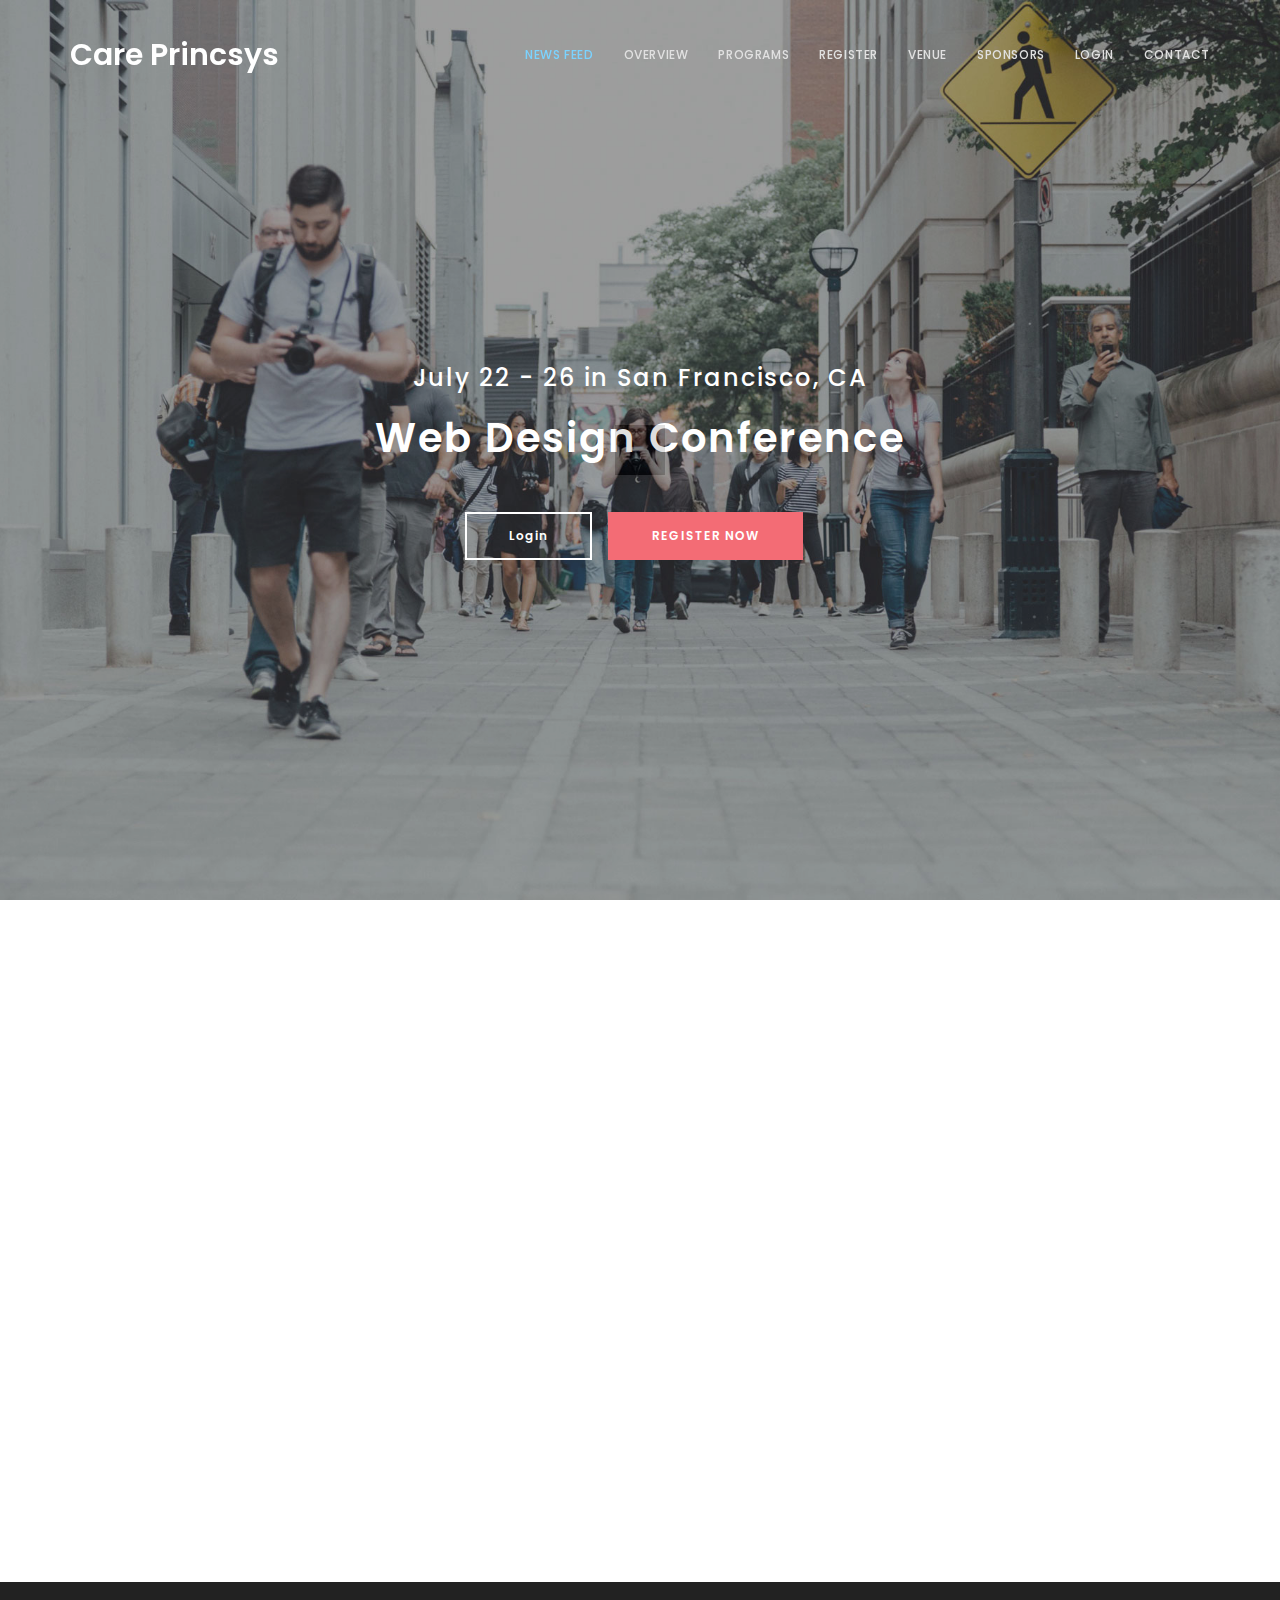
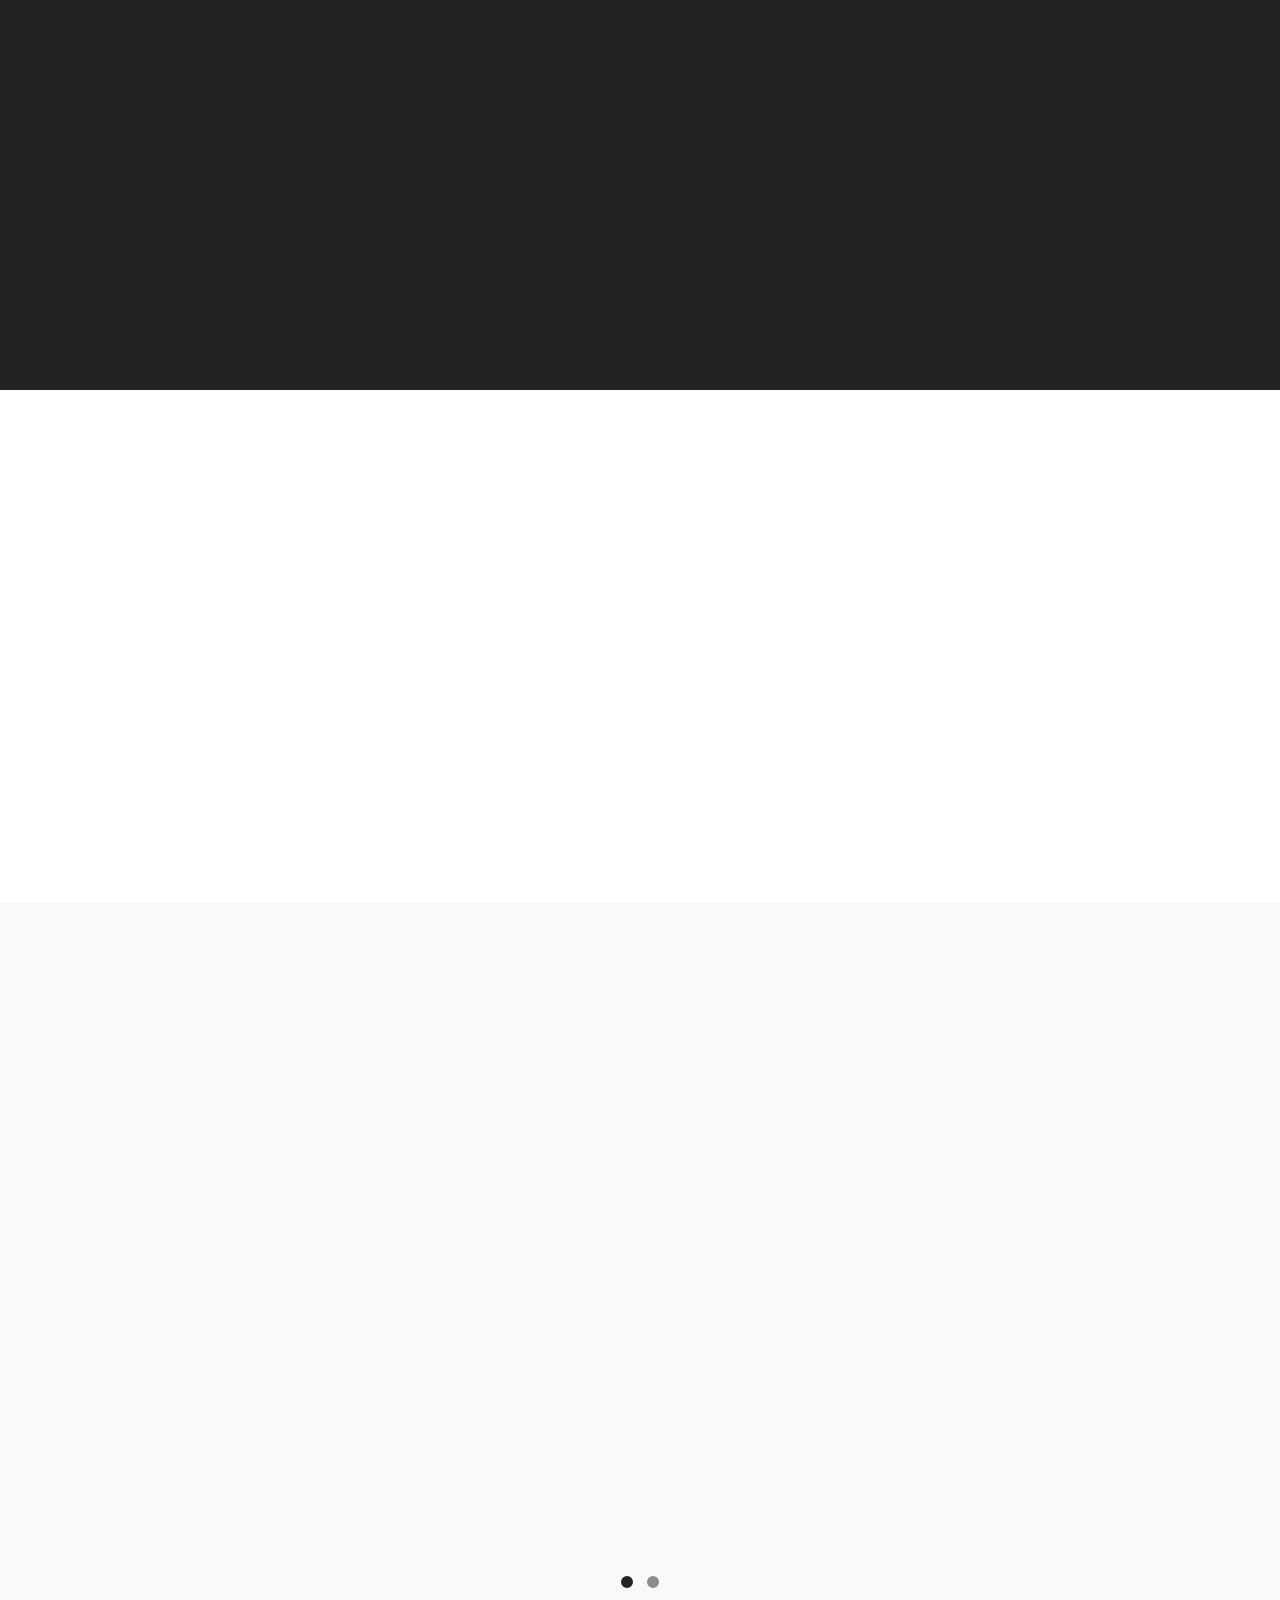
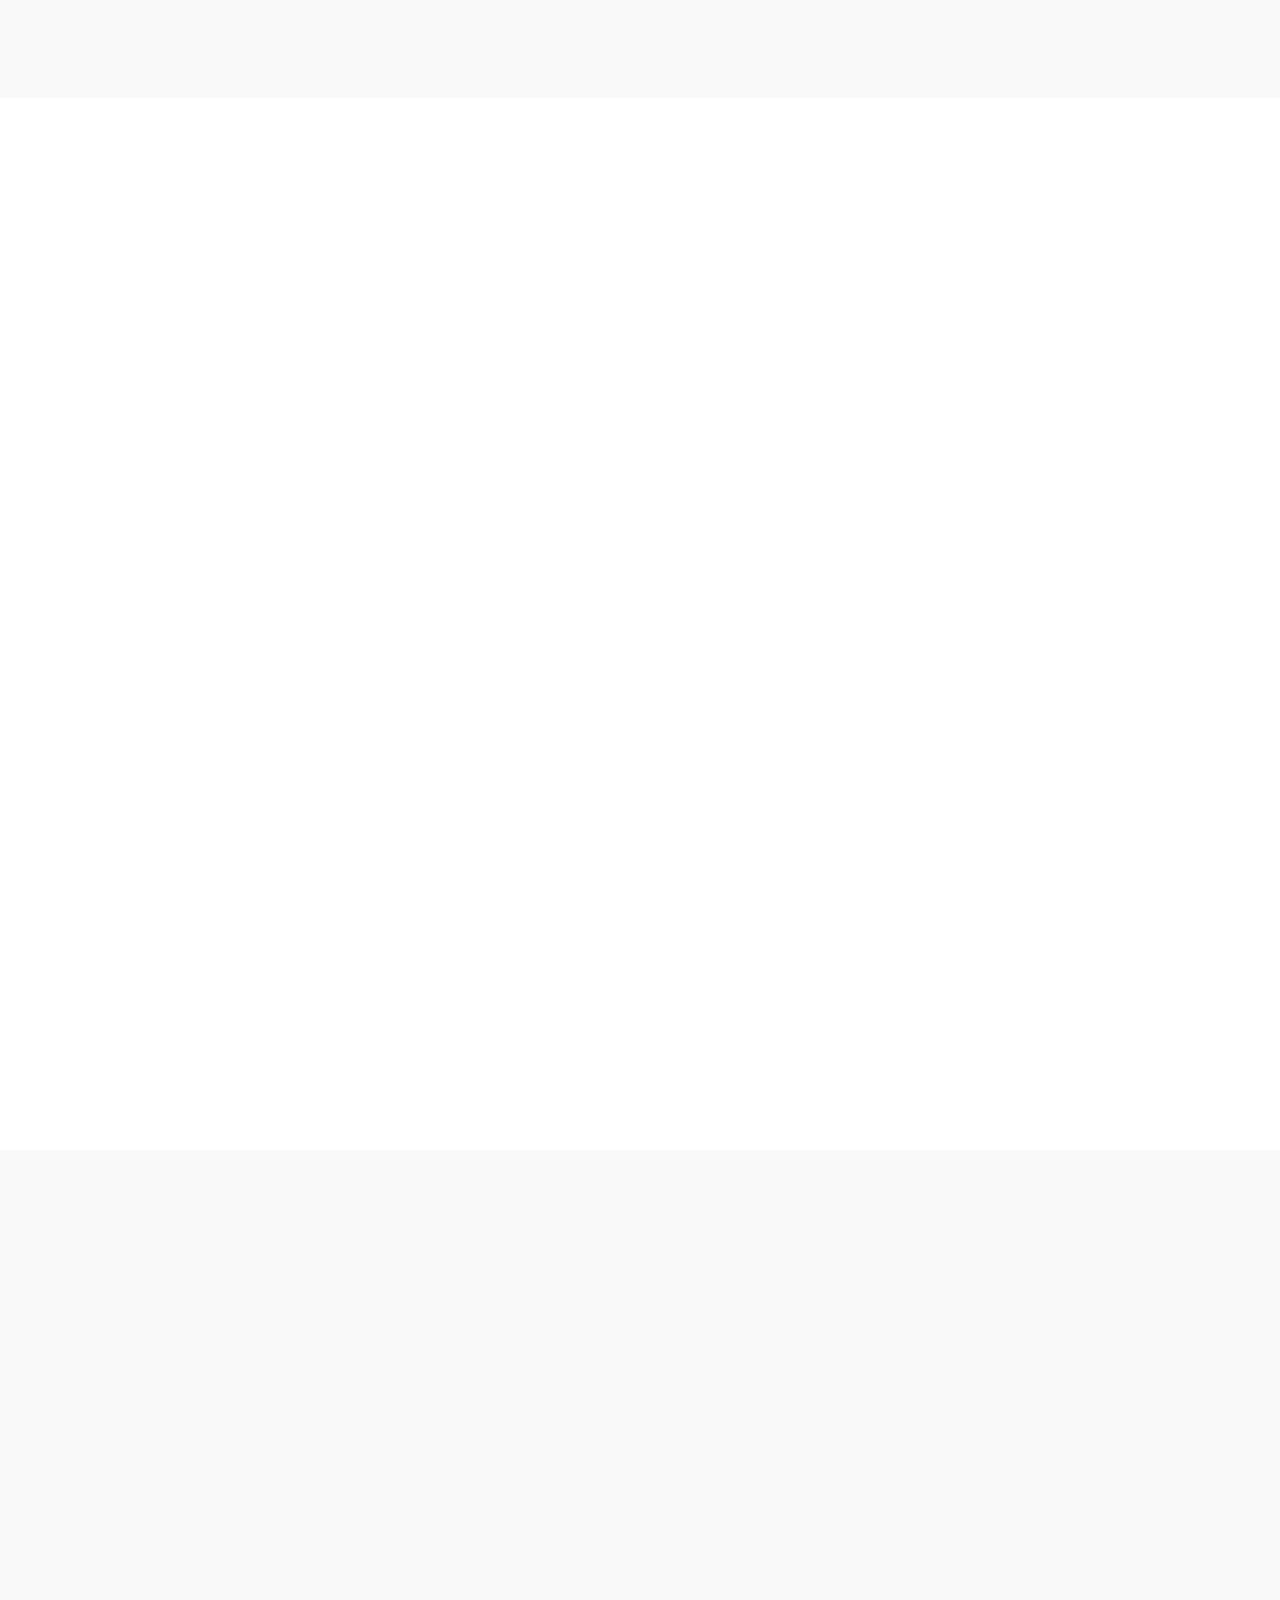
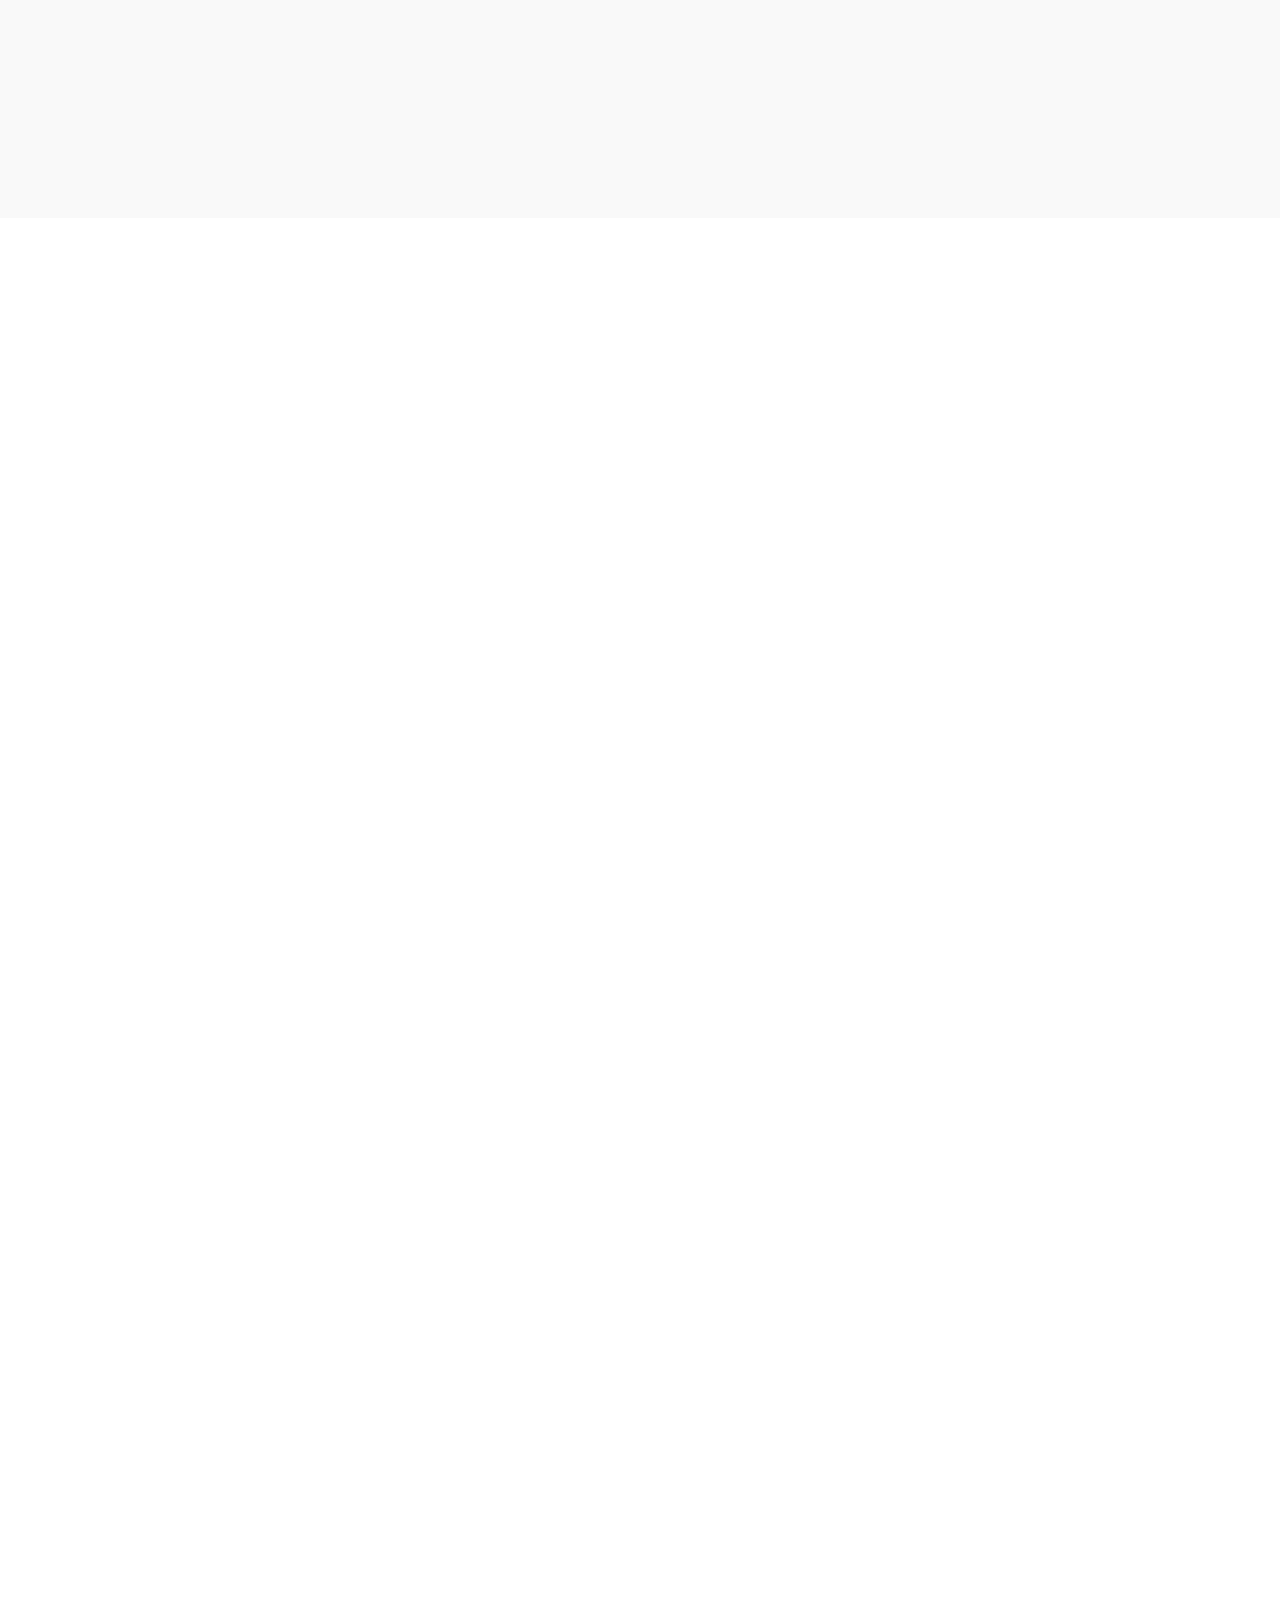
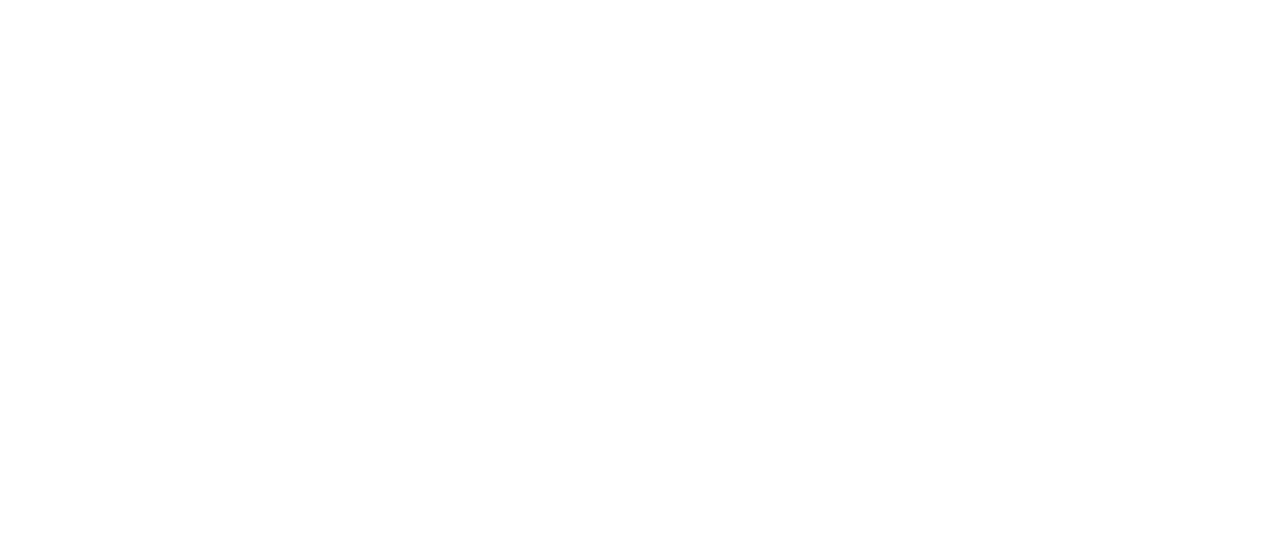
==== commit 2b56c43a: "Validation done" ====
--- a/index.html
+++ b/index.html
@@ -78,7 +78,7 @@
 			<div class="col-md-12 col-sm-12">
 				<h3 class="wow bounceIn" data-wow-delay="0.9s">July 22 - 26 in San Francisco, CA</h3>
 				<h1 class="wow fadeInUp" data-wow-delay="1.6s">Web Design Conference</h1>
-				<a href="#overview" class="btn btn-lg btn-default smoothScroll wow fadeInUp hidden-xs" data-wow-delay="2.3s">Login</a>
+				<a href="login.html" class="btn btn-lg btn-default smoothScroll wow fadeInUp hidden-xs" data-wow-delay="2.3s">Login</a>
 				<a href="registration.html" class="btn btn-lg btn-danger smoothScroll wow fadeInUp" data-wow-delay="2.3s">REGISTER NOW</a>
 			</div>
 
--- a/css/style.css
+++ b/css/style.css
@@ -439,6 +439,7 @@
   height: 45px;
 }
 
+
 #register input[type="submit"] {
   background: #f2545f;
   border-radius: 100px;
